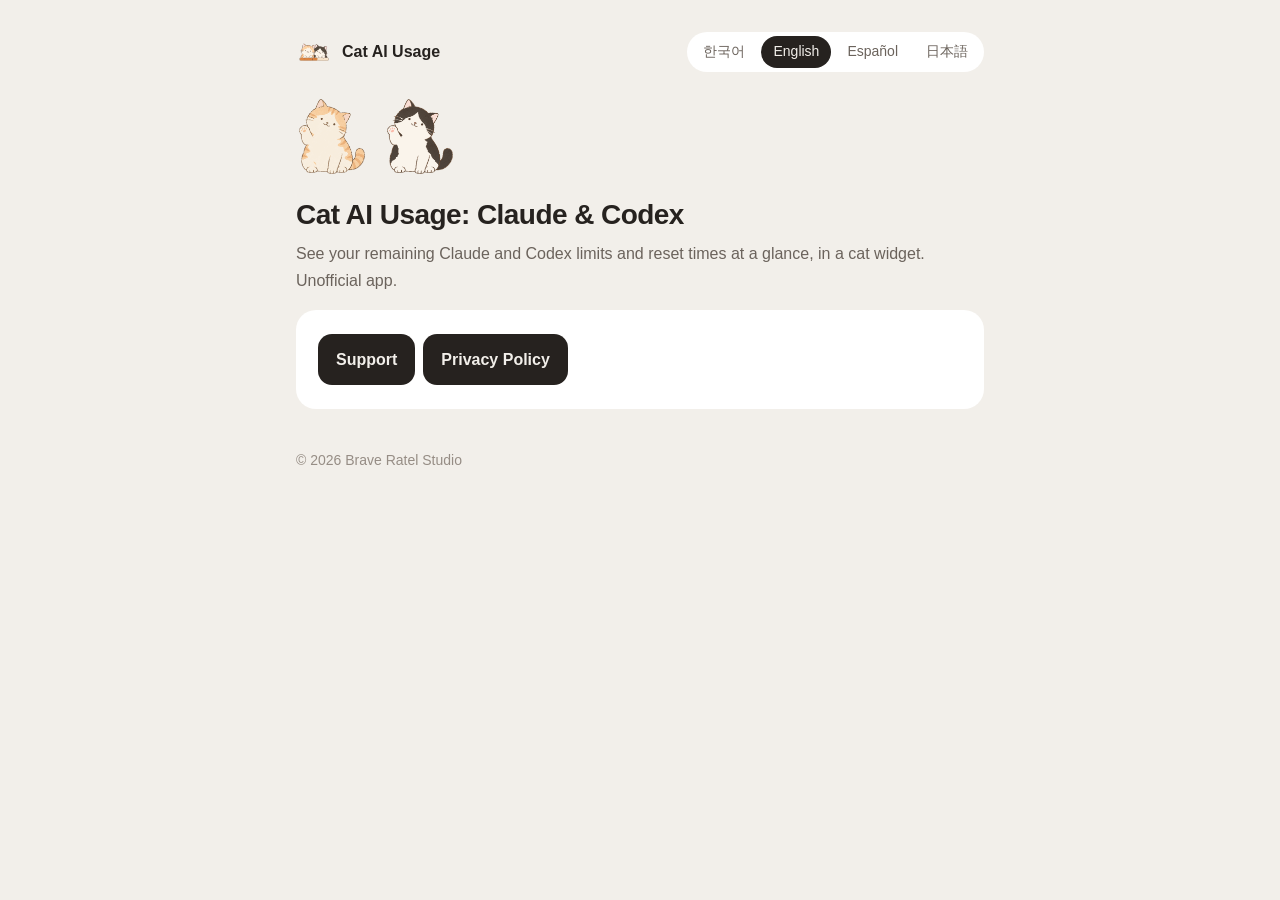
==== cat-ai-usage/index.html @ 17db589b "Brave Ratel Studio pages: Cat AI Usage (privacy, support in ko/en/es/ja), Death Count legal" ====
<!doctype html>
<html lang="ko">
<head>
<meta charset="utf-8">
<meta name="viewport" content="width=device-width,initial-scale=1">
<title>Cat AI Usage</title>
<link rel="stylesheet" href="../assets/site.css">
<link rel="icon" href="../assets/cat-ai-usage-icon.png">
</head>
<body>
<main>
<div class="top">
  <a class="brand" href="../"><img src="../assets/cat-ai-usage-icon.png" alt="">Cat AI Usage</a>
  <div class="langs" role="group" aria-label="Language">
    <button data-set="ko">한국어</button><button data-set="en">English</button><button data-set="es">Español</button><button data-set="ja">日本語</button>
  </div>
</div>
<section data-lang="ko">
  <div class="hero"><img src="../assets/cheese-wave.png" alt=""><img src="../assets/tuxedo-wave.png" alt=""></div>
  <h1 data-title="고양이 AI 사용량">고양이 AI 사용량: Claude·Codex</h1>
  <p class="sub">Claude와 Codex의 남은 한도와 리셋 시간을 고양이 위젯으로 한눈에 봐요. 비공식 앱이에요.</p>
  <div class="card"><a class="btn" href="support.html?lang=ko">고객 지원</a><a class="btn" href="privacy.html?lang=ko">개인정보처리방침</a></div>
</section>
<section data-lang="en">
  <div class="hero"><img src="../assets/cheese-wave.png" alt=""><img src="../assets/tuxedo-wave.png" alt=""></div>
  <h1 data-title="Cat AI Usage">Cat AI Usage: Claude &amp; Codex</h1>
  <p class="sub">See your remaining Claude and Codex limits and reset times at a glance, in a cat widget. Unofficial app.</p>
  <div class="card"><a class="btn" href="support.html?lang=en">Support</a><a class="btn" href="privacy.html?lang=en">Privacy Policy</a></div>
</section>
<section data-lang="es">
  <div class="hero"><img src="../assets/cheese-wave.png" alt=""><img src="../assets/tuxedo-wave.png" alt=""></div>
  <h1 data-title="Cat AI Usage">Cat AI Usage: Claude y Codex</h1>
  <p class="sub">Mira de un vistazo el límite restante y el reinicio de Claude y Codex, en un widget con gatos. App no oficial.</p>
  <div class="card"><a class="btn" href="support.html?lang=es">Soporte</a><a class="btn" href="privacy.html?lang=es">Política de privacidad</a></div>
</section>
<section data-lang="ja">
  <div class="hero"><img src="../assets/cheese-wave.png" alt=""><img src="../assets/tuxedo-wave.png" alt=""></div>
  <h1 data-title="ねこAI使用量">ねこAI使用量: Claude・Codex</h1>
  <p class="sub">Claude と Codex の残り枠とリセット時刻を、ねこのウィジェットでひと目で。非公式アプリです。</p>
  <div class="card"><a class="btn" href="support.html?lang=ja">サポート</a><a class="btn" href="privacy.html?lang=ja">プライバシーポリシー</a></div>
</section>
<footer>© 2026 Brave Ratel Studio</footer>
</main>
<script src="../assets/lang.js"></script>
</body>
</html>
---- assets/site.css ----
:root{--paper:#F2EFEA;--card:#FFFFFF;--ink:#26221F;--ink2:#6B635C;--ink3:#968D85;--line:#E6E1DA;--accent:#BD6824;--accent-soft:#FCEAD2}
@media (prefers-color-scheme:dark){:root{--paper:#1C1A18;--card:#26231F;--ink:#F2EFEA;--ink2:#BDB4AB;--ink3:#8E857C;--line:#3A3530;--accent:#E0873A;--accent-soft:#3A2A1A}}
*{box-sizing:border-box}
html{-webkit-text-size-adjust:100%}
body{margin:0;background:var(--paper);color:var(--ink);font:16px/1.7 -apple-system,BlinkMacSystemFont,"Apple SD Gothic Neo","Pretendard","Hiragino Sans","Noto Sans KR","Noto Sans JP","Segoe UI",sans-serif}
main{max-width:720px;margin:0 auto;padding:32px 16px 64px}
a{color:var(--accent)}
.top{display:flex;align-items:center;justify-content:space-between;gap:12px;flex-wrap:wrap;margin-bottom:24px}
.brand{display:flex;align-items:center;gap:10px;color:var(--ink);text-decoration:none;font-weight:700}
.brand img{width:36px;height:36px;border-radius:9px}
.langs{display:flex;gap:4px;background:var(--card);border-radius:999px;padding:4px}
.langs button{border:0;background:transparent;color:var(--ink2);font:inherit;font-size:14px;padding:4px 12px;border-radius:999px;cursor:pointer}
.langs button[aria-pressed=true]{background:var(--ink);color:var(--paper)}
.hero{display:flex;align-items:flex-end;gap:16px;margin:8px 0 20px}
.hero img{width:72px;height:auto}
h1{font-size:28px;line-height:1.3;margin:0 0 6px;letter-spacing:-.02em}
h2{font-size:18px;margin:28px 0 8px}
.sub{color:var(--ink2);margin:0}
.card{background:var(--card);border-radius:20px;padding:20px 22px;margin:16px 0}
.card h2:first-child{margin-top:0}
.meta{color:var(--ink3);font-size:14px}
ul{padding-left:20px}
li{margin:4px 0}
.btn{display:inline-block;background:var(--ink);color:var(--paper);text-decoration:none;font-weight:600;border-radius:14px;padding:12px 18px;margin:4px 8px 4px 0}
.apps{display:grid;gap:12px}
.app{display:flex;gap:14px;align-items:center;background:var(--card);border-radius:20px;padding:16px;text-decoration:none;color:var(--ink)}
.app img{width:56px;height:56px;border-radius:14px}
.app small{display:block;color:var(--ink2)}
footer{margin-top:40px;color:var(--ink3);font-size:14px}
[data-lang]{display:none}
[data-lang].on{display:block}
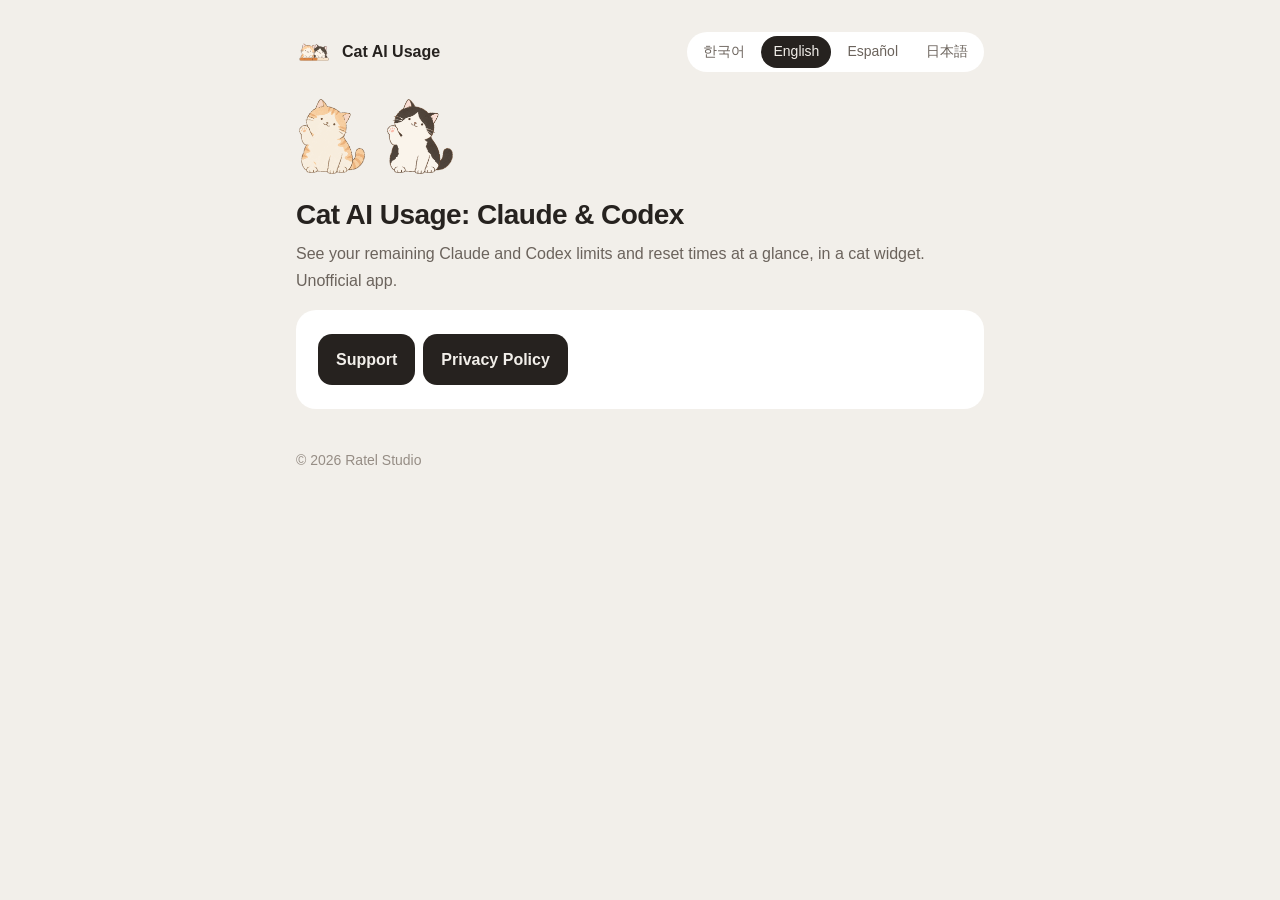
==== commit 4a3886a5: "Legal pages: operator name Brave Ratel Studio -> Ratel Studio (matches Play developer and business n" ====
--- a/cat-ai-usage/index.html
+++ b/cat-ai-usage/index.html
@@ -39,7 +39,7 @@
   <p class="sub">Claude と Codex の残り枠とリセット時刻を、ねこのウィジェットでひと目で。非公式アプリです。</p>
   <div class="card"><a class="btn" href="support.html?lang=ja">サポート</a><a class="btn" href="privacy.html?lang=ja">プライバシーポリシー</a></div>
 </section>
-<footer>© 2026 Brave Ratel Studio</footer>
+<footer>© 2026 Ratel Studio</footer>
 </main>
 <script src="../assets/lang.js"></script>
 </body>
